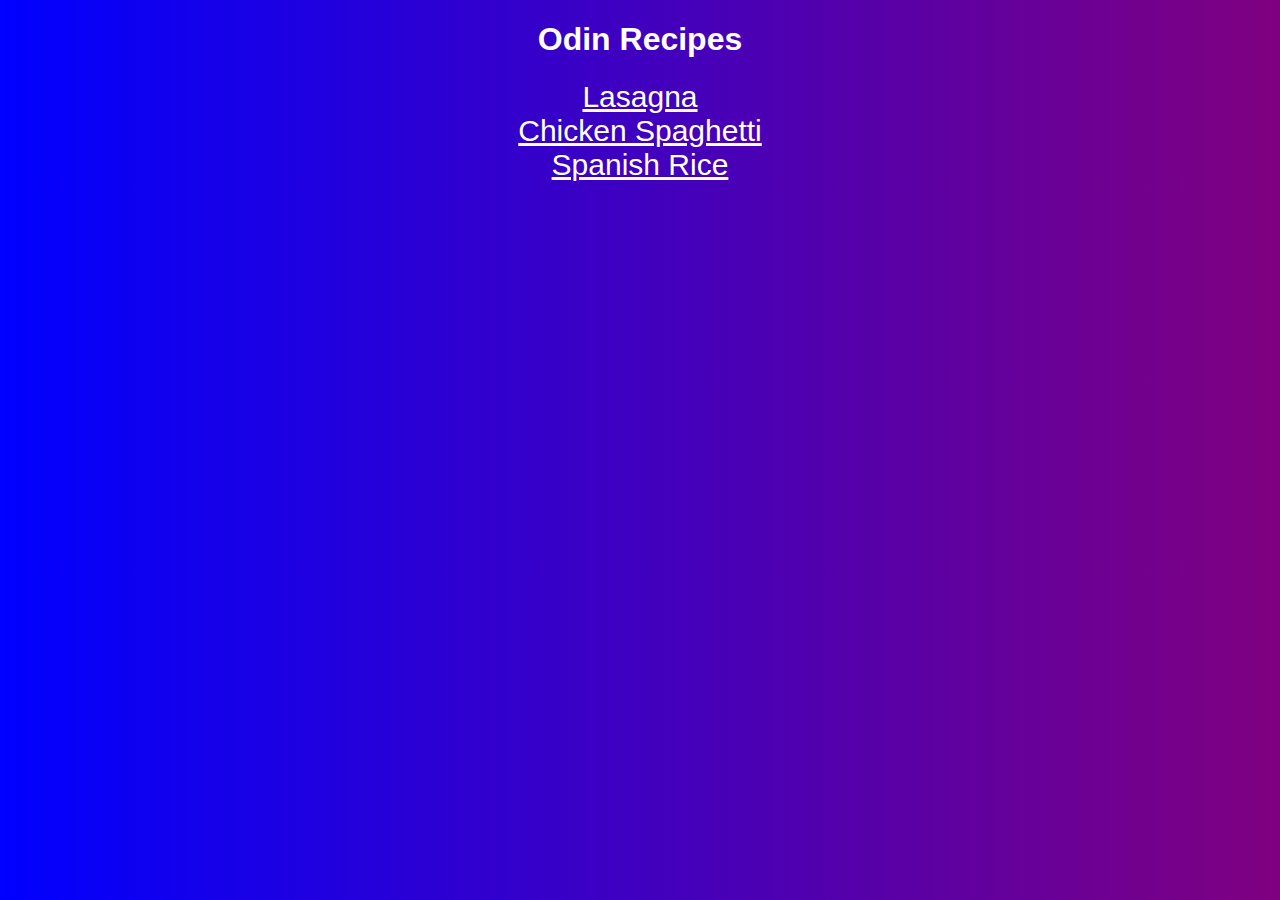
==== Recipes-Website/index.html @ fed680bc "Add files via upload" ====
<!DOCTYPE html>
<html lang="en">
<head>
    <meta charset="UTF-8">
    <meta http-equiv="X-UA-Compatible" content="IE=edge">
    <meta name="viewport" content="width=device-width, initial-scale=1.0">
    <title>First Project</title>
    <link rel="stylesheet" href="styles.css">
</head>
<body style="background-image: linear-gradient(to right, blue, purple)">
    <h1 class="title">Odin Recipes</h1>
     <div class="links"><a class="text" href="/recipes/lasagna/lasagna.html">Lasagna</a></div>
     <div class="links"><a class="text" href="/recipes/chicken-spaghetti/chicken-spaghetti.html">Chicken Spaghetti</a></div>
     <div class="links"><a class="text" href="/recipes/spanish-rice/spanish-rice.html">Spanish Rice</a></div>
</body>
</html>
---- Recipes-Website/styles.css ----
body{
    font-family: Arial, Helvetica, sans-serif;
}


.title {
    color: white;
    text-align: center;
}
.text {
    font-size: 30px;
    color   : white;
}
.links {
    text-align: center;
    color: white;
    
}
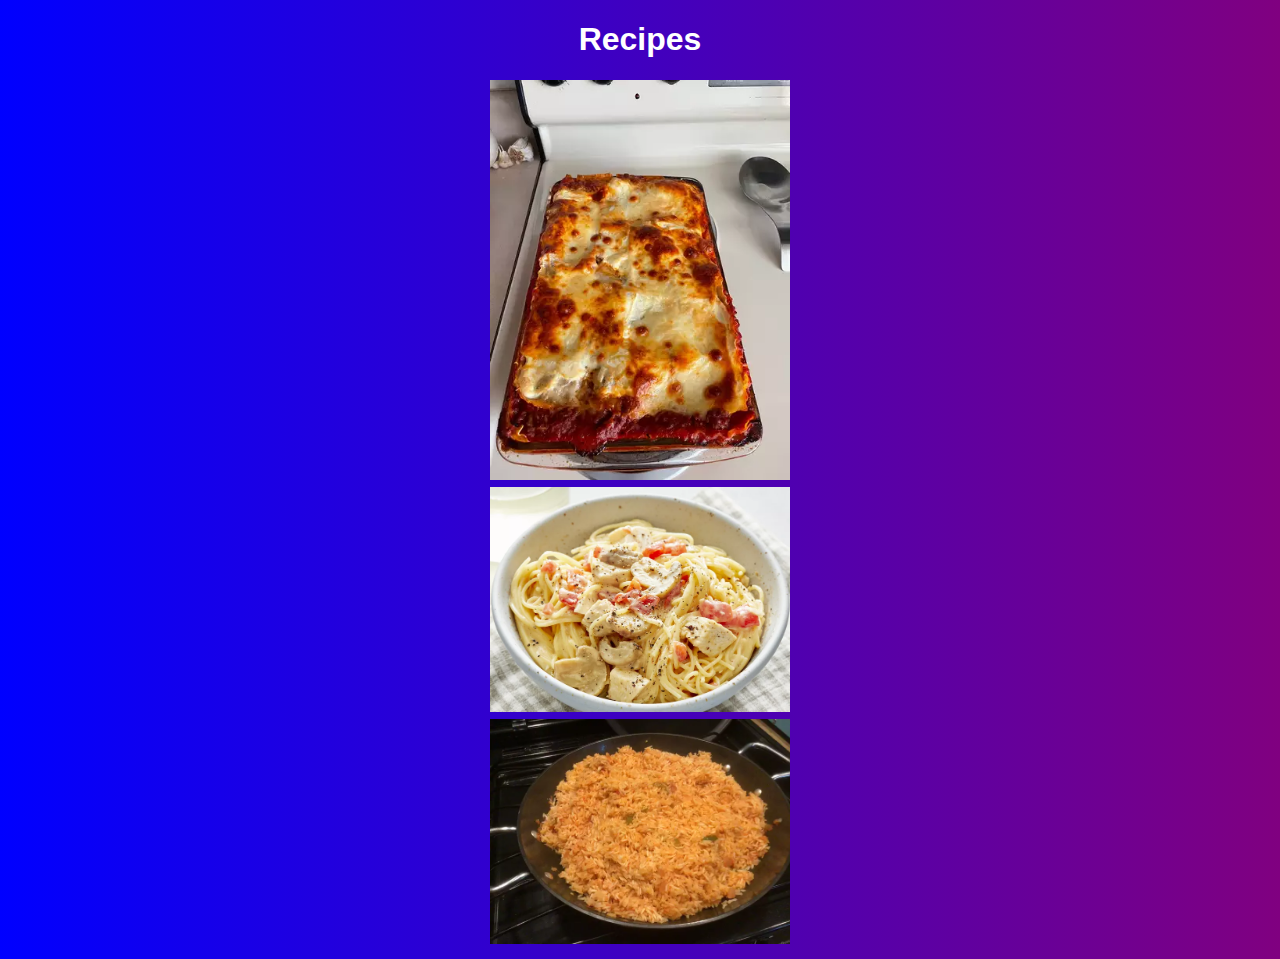
==== commit 83cd97ea: "changed text links to img links in index.html" ====
--- a/Recipes-Website/index.html
+++ b/Recipes-Website/index.html
@@ -8,9 +8,15 @@
     <link rel="stylesheet" href="styles.css">
 </head>
 <body style="background-image: linear-gradient(to right, blue, purple)">
-    <h1 class="title">Odin Recipes</h1>
-     <div class="links"><a class="text" href="/recipes/lasagna/lasagna.html">Lasagna</a></div>
-     <div class="links"><a class="text" href="/recipes/chicken-spaghetti/chicken-spaghetti.html">Chicken Spaghetti</a></div>
-     <div class="links"><a class="text" href="/recipes/spanish-rice/spanish-rice.html">Spanish Rice</a></div>
+    <h1 class="title">Recipes</h1>
+    <div class="links">
+        <a class="text" href="/Recipes-Website/recipes/lasagna/lasagna.html"><img src="/Recipes-Website/img/lasagna.png" alt="Lasagna"></a>
+   </div>
+   <div class="links">
+        <a class="text" href="/Recipes-Website/recipes/chicken-spaghetti/chicken-spaghetti.html"><img src="/Recipes-Website/img/chicken-spaghetti.png" alt="Chicken Spaghetti"></a>
+   </div>
+   <div class="links">
+        <a class="text" href="/Recipes-Website/recipes/spanish-rice/spanish-rice.html"><img src="/Recipes-Website/img/spanishrice.png" alt="Spanish Rice"></a>
+   </div>
 </body>
 </html>--- a/Recipes-Website/styles.css
+++ b/Recipes-Website/styles.css
@@ -2,6 +2,14 @@
     font-family: Arial, Helvetica, sans-serif;
 }
 
+a {
+    text-decoration: none;
+        color: #00B7FF;;
+}
+img {
+    width: 300px;
+    height: auto;
+}
 
 .title {
     color: white;
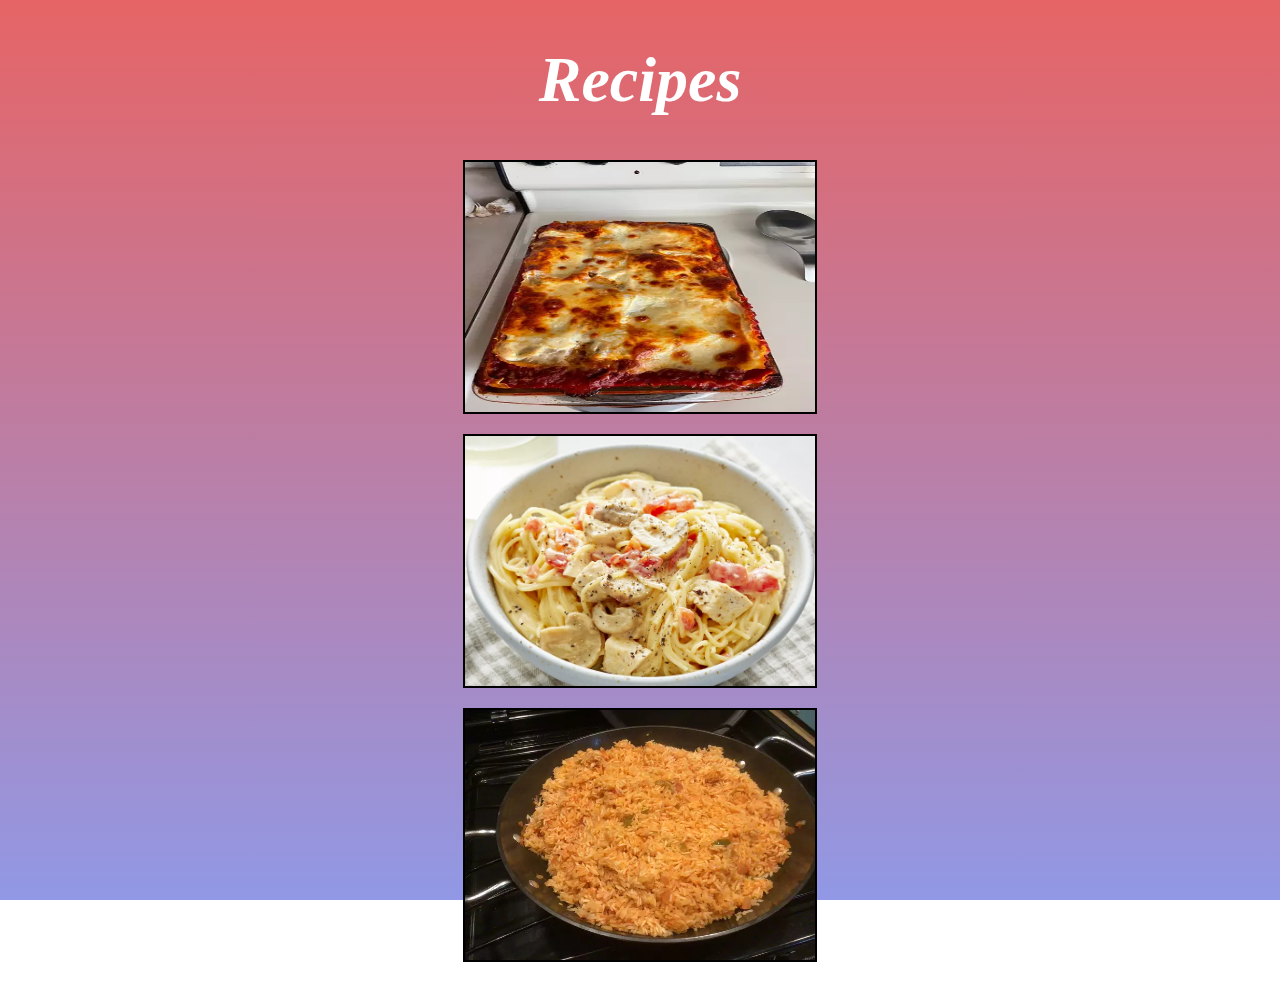
==== commit 503a5b5b: "made the background cooler" ====
--- a/Recipes-Website/index.html
+++ b/Recipes-Website/index.html
@@ -7,7 +7,7 @@
     <title>First Project</title>
     <link rel="stylesheet" href="styles.css">
 </head>
-<body style="background-image: linear-gradient(to right, blue, purple)">
+<body>
     <h1 class="title">Recipes</h1>
     <div class="links">
         <a class="text" href="/Recipes-Website/recipes/lasagna/lasagna.html"><img src="/Recipes-Website/img/lasagna.png" alt="Lasagna"></a>
--- a/Recipes-Website/styles.css
+++ b/Recipes-Website/styles.css
@@ -1,26 +1,23 @@
-body{
-    font-family: Arial, Helvetica, sans-serif;
+html {
+    background: linear-gradient(#e66465, #9198e5);
+    background-attachment: fixed;
+}
+div.links {
+    width: 350px;
+    height: 250px;
+    border: 2.5px solid black;
+    margin: 20px auto;
 }
 
-a {
-    text-decoration: none;
-        color: #00B7FF;;
-}
 img {
-    width: 300px;
-    height: auto;
+    width: 100%;
+    height: 100%;
 }
 
 .title {
     color: white;
     text-align: center;
+    font-size: 64px;
+    font-style: italic;
+    box-sizing: border-box;
 }
-.text {
-    font-size: 30px;
-    color   : white;
-}
-.links {
-    text-align: center;
-    color: white;
-    
-}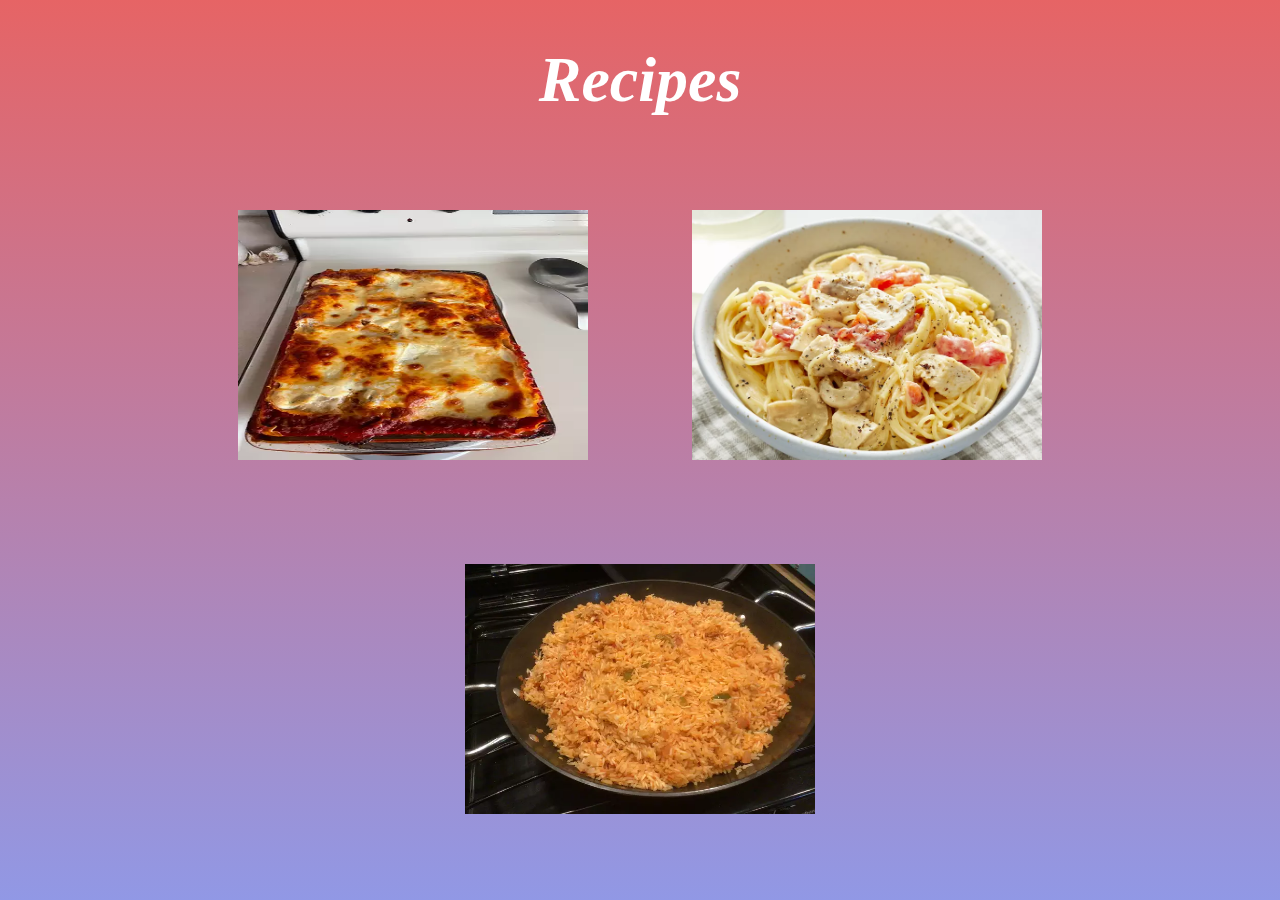
==== commit d7748fda: "images are now next to eachother and updated the backgrounds" ====
--- a/Recipes-Website/index.html
+++ b/Recipes-Website/index.html
@@ -9,13 +9,13 @@
 </head>
 <body>
     <h1 class="title">Recipes</h1>
-    <div class="links">
+    <div class="lasagna" >
         <a class="text" href="/Recipes-Website/recipes/lasagna/lasagna.html"><img src="/Recipes-Website/img/lasagna.png" alt="Lasagna"></a>
    </div>
-   <div class="links">
+   <div class="chickenspaghetti">
         <a class="text" href="/Recipes-Website/recipes/chicken-spaghetti/chicken-spaghetti.html"><img src="/Recipes-Website/img/chicken-spaghetti.png" alt="Chicken Spaghetti"></a>
    </div>
-   <div class="links">
+   <div class="spanishrice">
         <a class="text" href="/Recipes-Website/recipes/spanish-rice/spanish-rice.html"><img src="/Recipes-Website/img/spanishrice.png" alt="Spanish Rice"></a>
    </div>
 </body>
--- a/Recipes-Website/styles.css
+++ b/Recipes-Website/styles.css
@@ -2,17 +2,32 @@
     background: linear-gradient(#e66465, #9198e5);
     background-attachment: fixed;
 }
-div.links {
-    width: 350px;
-    height: 250px;
-    border: 2.5px solid black;
-    margin: 20px auto;
+body {
+    text-align: center;
+}
+div {
+    border: 2.5px solid #e66465 #9198e5;;
+    display: inline-block;
+    margin: auto;
+    text-align: center;
 }
 
 img {
-    width: 100%;
-    height: 100%;
+    width: 350px;
+    height: 250px;
+    margin: auto;
+    
 }
+.lasagna {
+    margin: 50px;
+}
+.chickenspaghetti {
+    margin: 50px;
+}
+.spanishrice {
+    margin: 50px;
+}
+
 
 .title {
     color: white;
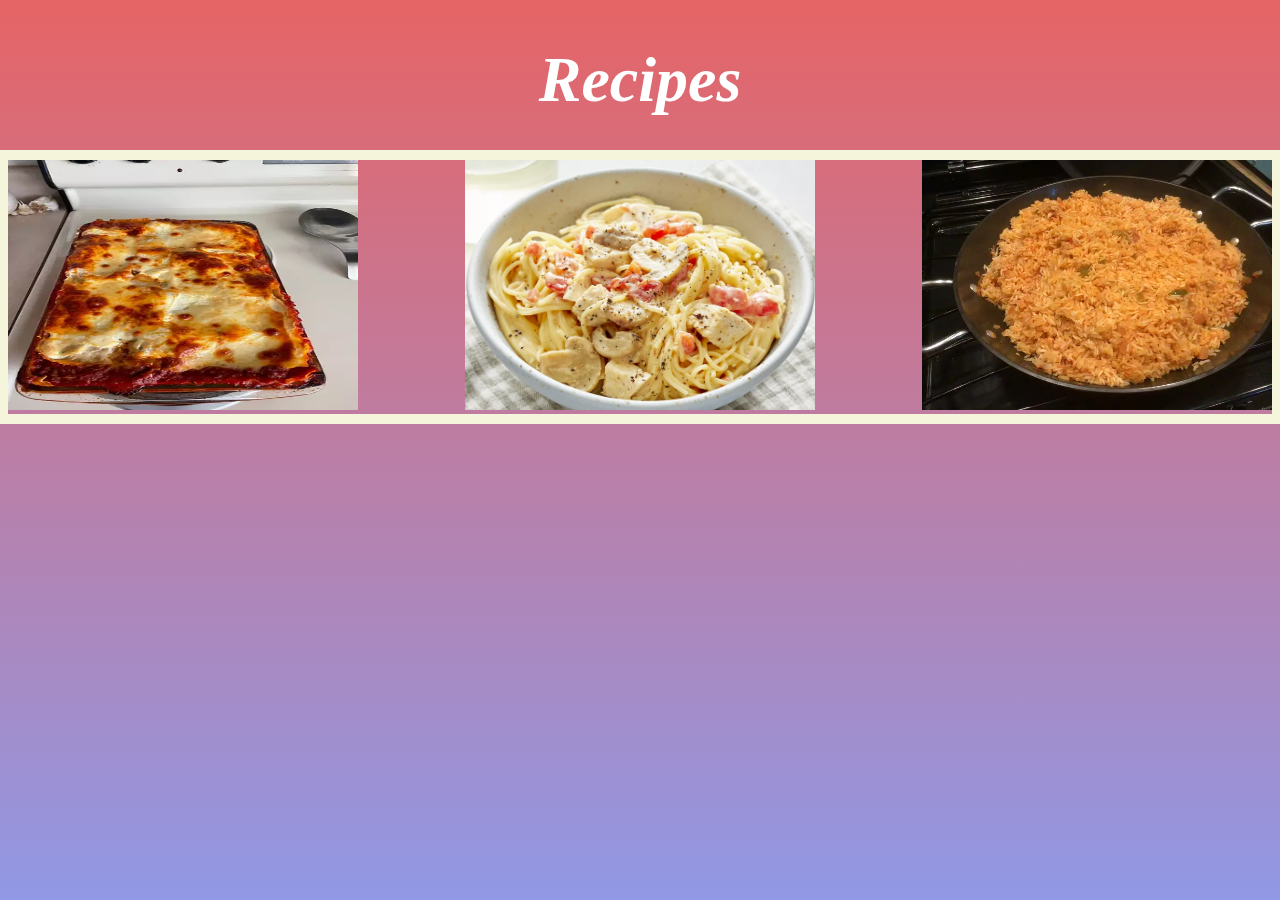
==== commit 78c19ffa: "used flex in CSS to reorgenise the picturs in index.html" ====
--- a/Recipes-Website/index.html
+++ b/Recipes-Website/index.html
@@ -9,13 +9,9 @@
 </head>
 <body>
     <h1 class="title">Recipes</h1>
-    <div class="lasagna" >
+    <div class="Recipes">
         <a class="text" href="/Recipes-Website/recipes/lasagna/lasagna.html"><img src="/Recipes-Website/img/lasagna.png" alt="Lasagna"></a>
-   </div>
-   <div class="chickenspaghetti">
         <a class="text" href="/Recipes-Website/recipes/chicken-spaghetti/chicken-spaghetti.html"><img src="/Recipes-Website/img/chicken-spaghetti.png" alt="Chicken Spaghetti"></a>
-   </div>
-   <div class="spanishrice">
         <a class="text" href="/Recipes-Website/recipes/spanish-rice/spanish-rice.html"><img src="/Recipes-Website/img/spanishrice.png" alt="Spanish Rice"></a>
    </div>
 </body>
--- a/Recipes-Website/styles.css
+++ b/Recipes-Website/styles.css
@@ -1,15 +1,14 @@
-html {
+html, body  {
     background: linear-gradient(#e66465, #9198e5);
     background-attachment: fixed;
 }
-body {
-    text-align: center;
-}
+
 div {
-    border: 2.5px solid #e66465 #9198e5;;
-    display: inline-block;
-    margin: auto;
-    text-align: center;
+    display: flex;
+    flex-direction: row;
+    outline: 10px solid beige !important;
+    align-items: center;
+    justify-content: space-between
 }
 
 img {
@@ -18,16 +17,6 @@
     margin: auto;
     
 }
-.lasagna {
-    margin: 50px;
-}
-.chickenspaghetti {
-    margin: 50px;
-}
-.spanishrice {
-    margin: 50px;
-}
-
 
 .title {
     color: white;
